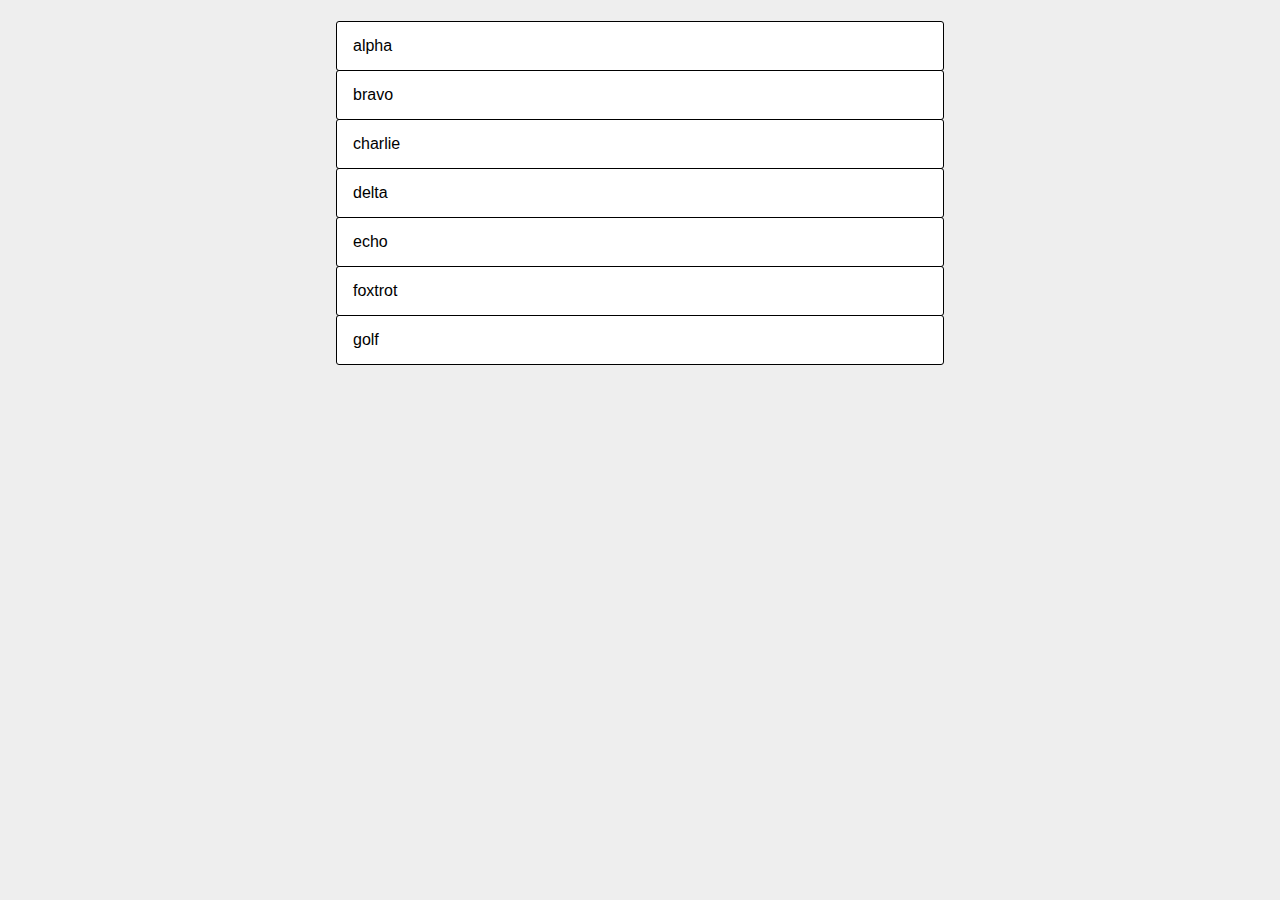
==== docs/slip.html @ 0b041b08 "Add docs dir" ====
<!DOCTYPE html>
<html lang="en">
<meta charset="utf8">
<title>Preferences</title>
<meta name="viewport" content="width=device-width, user-scalable=no, maximum-scale=1.0">
<style>
/* these are special */
.slip-reordering {
    box-shadow: 0 2px 10px rgba(0,0,0,0.45);
}

.slip-swiping-container {
    overflow-x: hidden;
}

#slippylist li {
    user-select: none;
    -moz-user-select: none;
    -webkit-user-select: none;
    cursor: default;
}

/* the rest is junk for the demo page */
#slippylist li.demo-allow-select {
    padding: 1em;
    line-height: 1.3;
    user-select: text;
    -moz-user-select: text;
    -webkit-user-select: text;
}
#slippylist li.demo-allow-select span {
    cursor: text;
}

body {
    background: #eee;
    font-family: Helvetica, Arial, sans-serif;
    max-width: 40em;
    margin: 0 auto;
    padding: 5px;
}

#slippylist {
    clear:left;
    margin: 1em;
    padding: 0 0 1px;
}

#slippylist li {
    display:block;
    border: 1px solid black;
    background: white;
    margin: 0; padding: 0 1em;
    border-radius: 3px;
    margin-bottom: -1px;
    max-width: 100%;
    line-height: 3;
    vertical-align: middle;
}

#slippylist input {
    vertical-align: middle;
}

#slippylist .instant::after {
    content: " \2261";
}
#slippylist .instant {
    float: right;
}

.skewed {
    transform: rotate(2deg) scale(0.99);
    -webkit-transform: rotate(2deg) scale(0.99);
}

.demo-no-swipe.demo-no-reorder {
    opacity: 0.5;
}

h1, h2 {
    color: #666;
}
h1 {
    float:left; margin-top: 0; margin-right: 1ex;
}
h1+p {
    overflow:auto; margin-top: 0.2em;
}
</style>
<body>

<ol id="slippylist">
    <li>alpha</li>
    <li>bravo</li>
    <li>charlie</li>
    <li>delta</li>
    <li>echo</li>
    <li>foxtrot</li>
    <li>golf</li>
</ol>

    <!--
    <li class="demo-no-reorder">Swipe,</li>
    <li class="demo-no-swipe">hold &amp; reorder <span class="instant">or instantly</span></li>
    <li>or either</li>
    <li class="demo-no-swipe demo-no-reorder">or none of them.</li>
    <li>interaction <input type="range"></li>
    <li class="demo-allow-select"><span class="demo-no-reorder">and selectable text, even though animating elements with selected text is a bit weird.</span></li>
     -->

<script src="slip.js"></script>
<script>
    var ol = document.getElementById('slippylist');
    ol.addEventListener('slip:beforereorder', function(e){
        if (/demo-no-reorder/.test(e.target.className)) {
            e.preventDefault();
        }
    }, false);

    ol.addEventListener('slip:beforeswipe', function(e){
        if (e.target.nodeName == 'INPUT' || /demo-no-swipe/.test(e.target.className)) {
            e.preventDefault();
        }
    }, false);

    ol.addEventListener('slip:beforewait', function(e){
        if (e.target.className.indexOf('instant') > -1) e.preventDefault();
    }, false);

    ol.addEventListener('slip:afterswipe', function(e){
        e.target.parentNode.appendChild(e.target);
    }, false);

    ol.addEventListener('slip:reorder', function(e){
        e.target.parentNode.insertBefore(e.target, e.detail.insertBefore);
        return false;
    }, false);

    new Slip(ol);
</script>
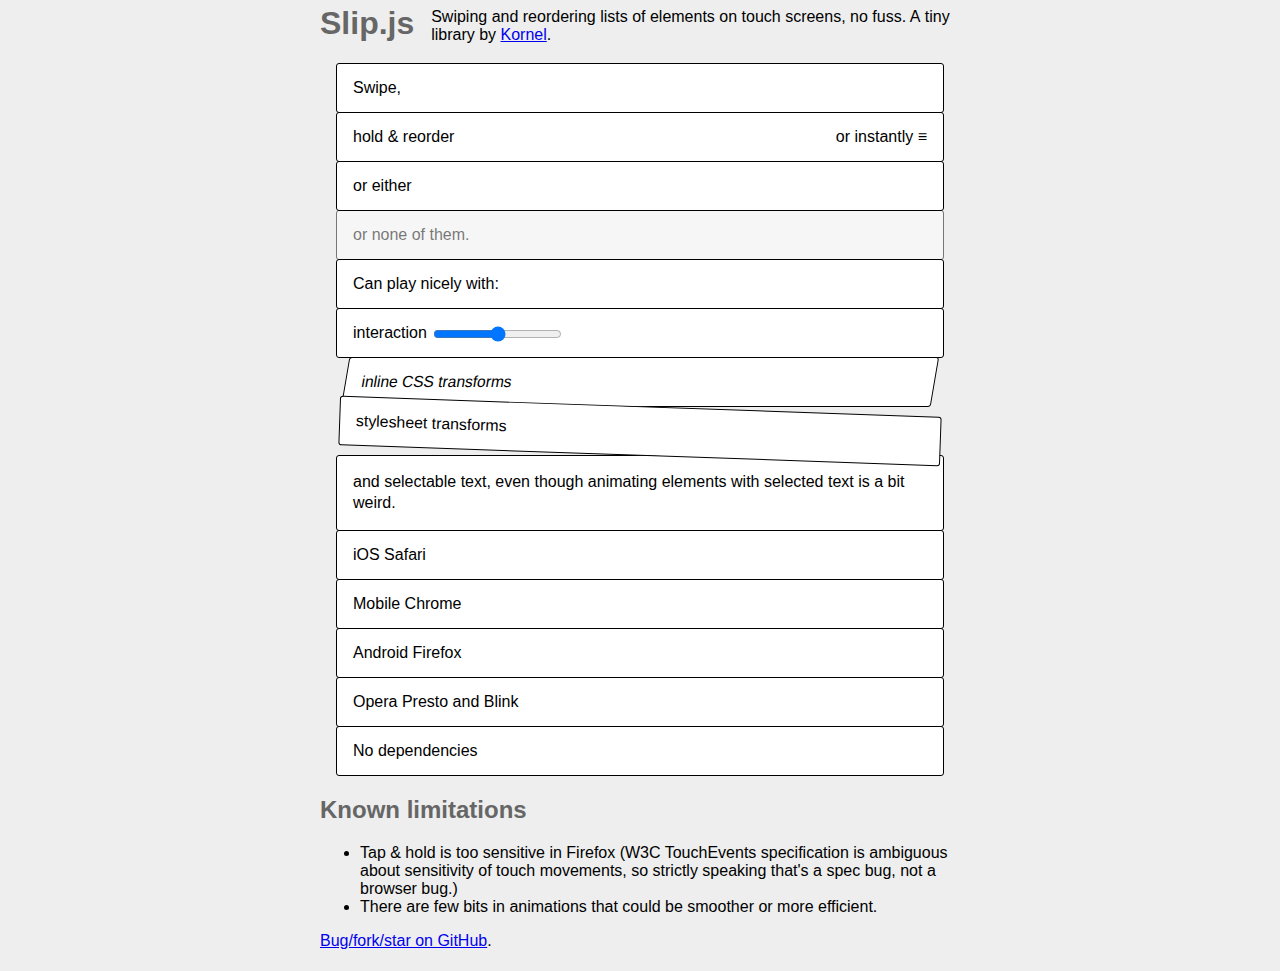
==== commit d3578052: "done" ====
--- a/docs/slip.html
+++ b/docs/slip.html
@@ -1,7 +1,8 @@
+
 <!DOCTYPE html>
 <html lang="en">
 <meta charset="utf8">
-<title>Preferences</title>
+<title>Slip.js — sortable and swipeable views</title>
 <meta name="viewport" content="width=device-width, user-scalable=no, maximum-scale=1.0">
 <style>
 /* these are special */
@@ -89,26 +90,30 @@
 }
 </style>
 <body>
-
+<h1>Slip.js</h1>
+<p>Swiping and reordering lists of elements on touch screens, no fuss. A&nbsp;tiny library by <a href="//twitter.com/kornelski">Kornel</a>.</p>
 <ol id="slippylist">
-    <li>alpha</li>
-    <li>bravo</li>
-    <li>charlie</li>
-    <li>delta</li>
-    <li>echo</li>
-    <li>foxtrot</li>
-    <li>golf</li>
-</ol>
-
-    <!--
     <li class="demo-no-reorder">Swipe,</li>
     <li class="demo-no-swipe">hold &amp; reorder <span class="instant">or instantly</span></li>
     <li>or either</li>
     <li class="demo-no-swipe demo-no-reorder">or none of them.</li>
+    <li>Can play nicely with:</li>
     <li>interaction <input type="range"></li>
+    <li style="transform: scaleX(0.97) skewX(-10deg); -webkit-transform: scaleX(0.97) skewX(-10deg)">inline CSS transforms</li>
+    <li class="skewed">stylesheet transforms</li>
     <li class="demo-allow-select"><span class="demo-no-reorder">and selectable text, even though animating elements with selected text is a bit weird.</span></li>
-     -->
-
+    <li>iOS Safari</li>
+    <li>Mobile Chrome</li>
+    <li>Android Firefox</li>
+    <li>Opera Presto and Blink</li>
+    <li>No dependencies</li>
+</ol>
+<h2>Known limitations</h2>
+<ul>
+    <li>Tap &amp; hold is too sensitive in Firefox (W3C TouchEvents specification is ambiguous about sensitivity of touch movements, so strictly speaking that's a spec bug, not a browser bug.)</li>
+    <li>There are few bits in animations that could be smoother or more efficient.</li>
+</ul>
+<p><a href="https://github.com/pornel/slip">Bug/fork/star on GitHub</a>.</p>
 <script src="slip.js"></script>
 <script>
     var ol = document.getElementById('slippylist');
